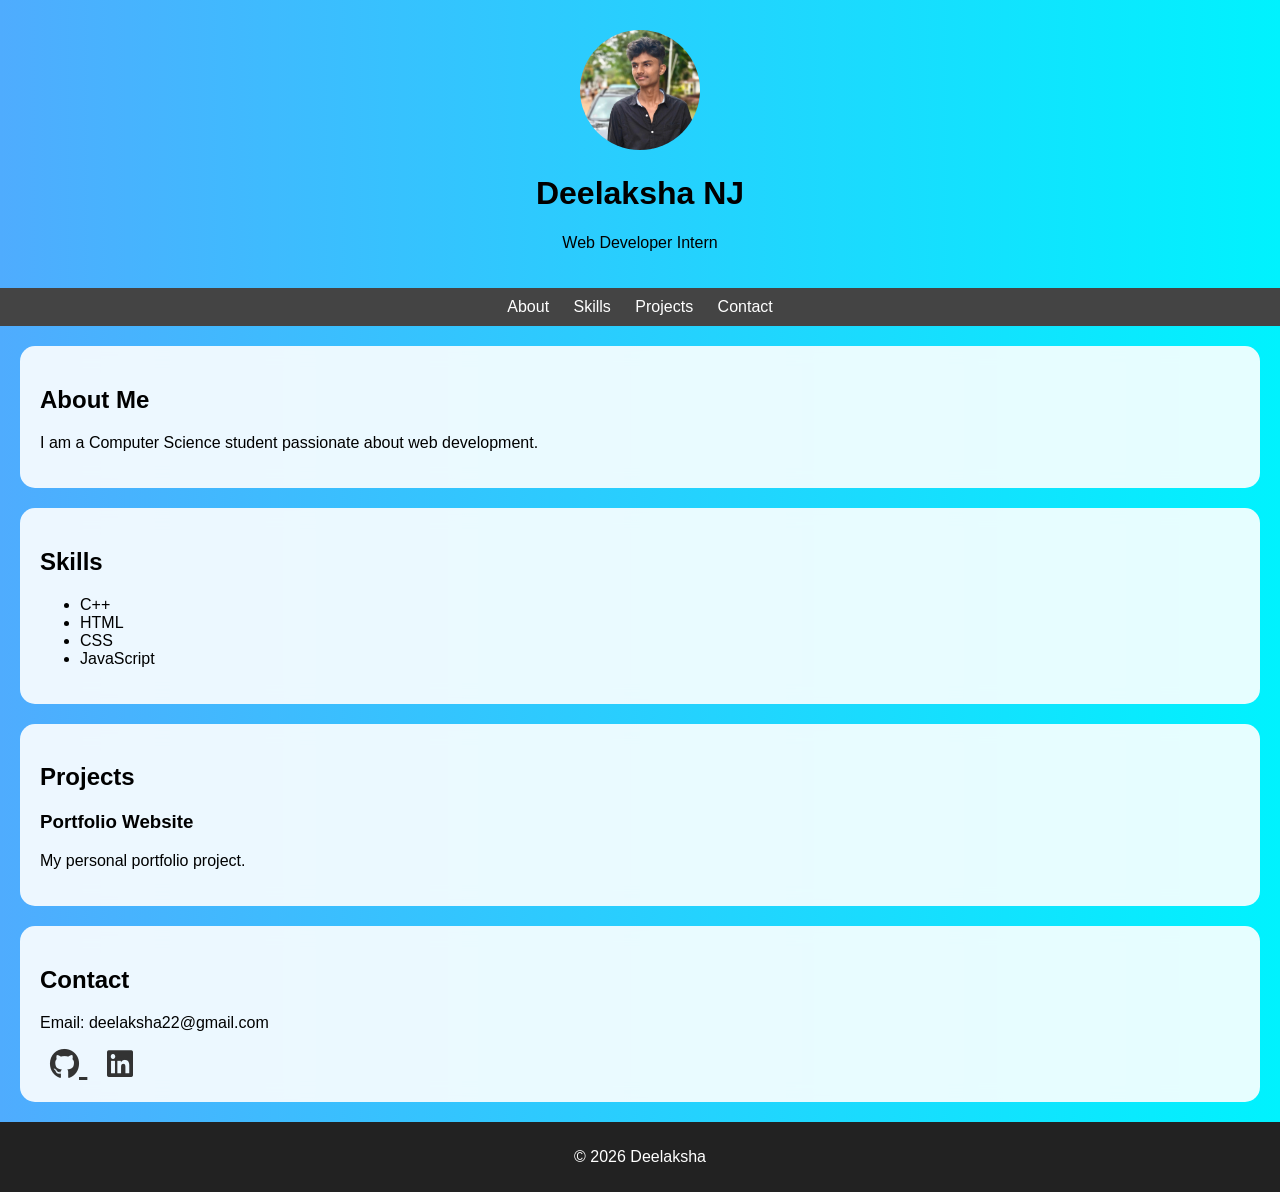
==== Task1-Portfolio/index.html @ 7de97e08 "Completed Task 1 Portfolio" ====
<!DOCTYPE html>
<html lang="en">
<head>
    <meta charset="UTF-8">
    <meta name="viewport" content="width=device-width, initial-scale=1.0">
    <title>My Portfolio</title>
    <link rel="stylesheet" href="style.css">
    <link rel="stylesheet" href="https://cdnjs.cloudflare.com/ajax/libs/font-awesome/6.5.0/css/all.min.css">
</head>
<body>

<header>
    <img src="photo.jpeg" width="120">
    <h1>Deelaksha NJ</h1>
    <p>Web Developer Intern</p>
</header>

<nav>
    <a href="#about">About</a>
    <a href="#skills">Skills</a>
    <a href="#projects">Projects</a>
    <a href="#contact">Contact</a>
</nav>

<section id="about">
    <h2>About Me</h2>
    <p>I am a Computer Science student passionate about web development.</p>
</section>

<section id="skills">
    <h2>Skills</h2>
    <ul>
        <li>C++</li>
        <li>HTML</li>
        <li>CSS</li>
        <li>JavaScript</li>
    </ul>
</section>

<section id="projects">
    <h2>Projects</h2>
    <div>
        <h3>Portfolio Website</h3>
        <p>My personal portfolio project.</p>
    </div>
</section>

<section id="contact">
    <h2>Contact</h2>
    <p>Email: deelaksha22@gmail.com</p>

    <div class="socials">
        <a href="https://github.com/Deelaksha22" target="_blank">
            <i class="fab fa-github"></i>
        </a>

        <a href="https://linkedin.com/in/Deelaksha-NJ" target="_blank">
            <i class="fab fa-linkedin"></i>
        </a>
    </div>
</section>
<footer>
    <p>© 2026 Deelaksha</p>
</footer>

</body>
</html>
---- Task1-Portfolio/style.css ----
body {
    margin: 0;
    font-family: Arial;
    background: linear-gradient(to right, #4facfe, #00f2fe);
}

header {
    color: rgb(1, 0, 0);
    text-align: center;
    padding: 20px;
}

@keyframes fadeIn {
    from {opacity: 0;}
    to {opacity: 1;}

}

nav {
    background: #444;
    text-align: center;
    padding: 10px;
}

nav a {
    color: white;
    margin: 10px;
    text-decoration: none;
}

nav a:hover {
    color: yellow;
}

section {
    background: rgba(255, 255, 255, 0.9);
    margin: 20px;
    padding: 20px;
    border-radius: 15px;
    backdrop-filter: blur(10px);
}

footer {
    text-align: center;
    background: #222;
    color: white;
    padding: 10px;
}
header img {
    border-radius: 50%;
    margin-top: 10px;
}
.socials a {
    font-size: 30px;
    margin: 10px;
    color: #333;
}

.socials a:hover {
    color: #0077b5;
}
section:hover {
    transform: scale(1.02);
    transition: 0.3s;
}
button {
    background: #0077b5;
    color: white;
    padding: 10px 20px;
    border: none;
    border-radius: 20px;
    cursor: pointer;
}

button:hover {
    background: black;
}
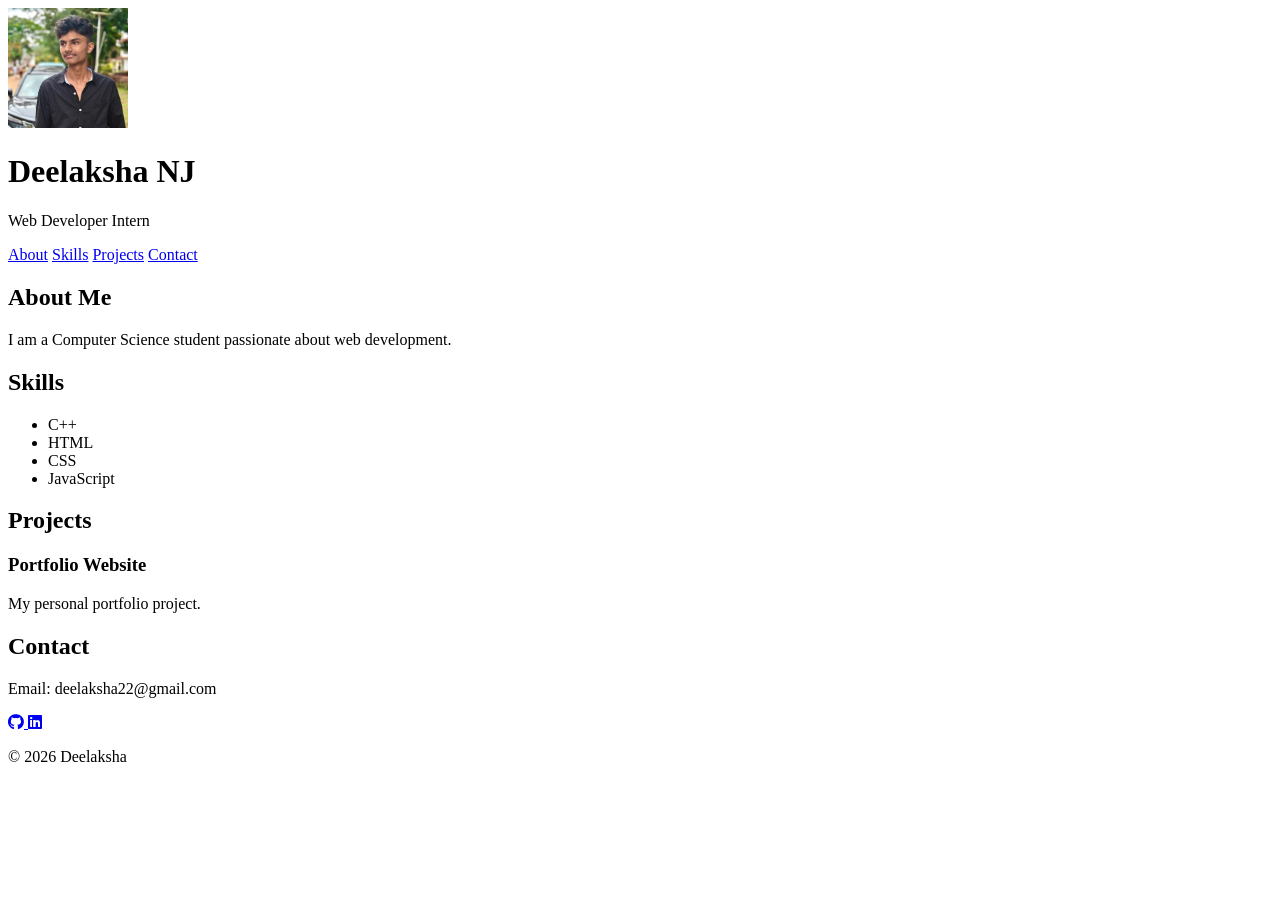
==== commit e3dd2537: "UPDATED" ====
--- a/Task1-Portfolio/index.html
+++ b/Task1-Portfolio/index.html
@@ -4,7 +4,7 @@
     <meta charset="UTF-8">
     <meta name="viewport" content="width=device-width, initial-scale=1.0">
     <title>My Portfolio</title>
-    <link rel="stylesheet" href="style.css">
+
     <link rel="stylesheet" href="https://cdnjs.cloudflare.com/ajax/libs/font-awesome/6.5.0/css/all.min.css">
 </head>
 <body>
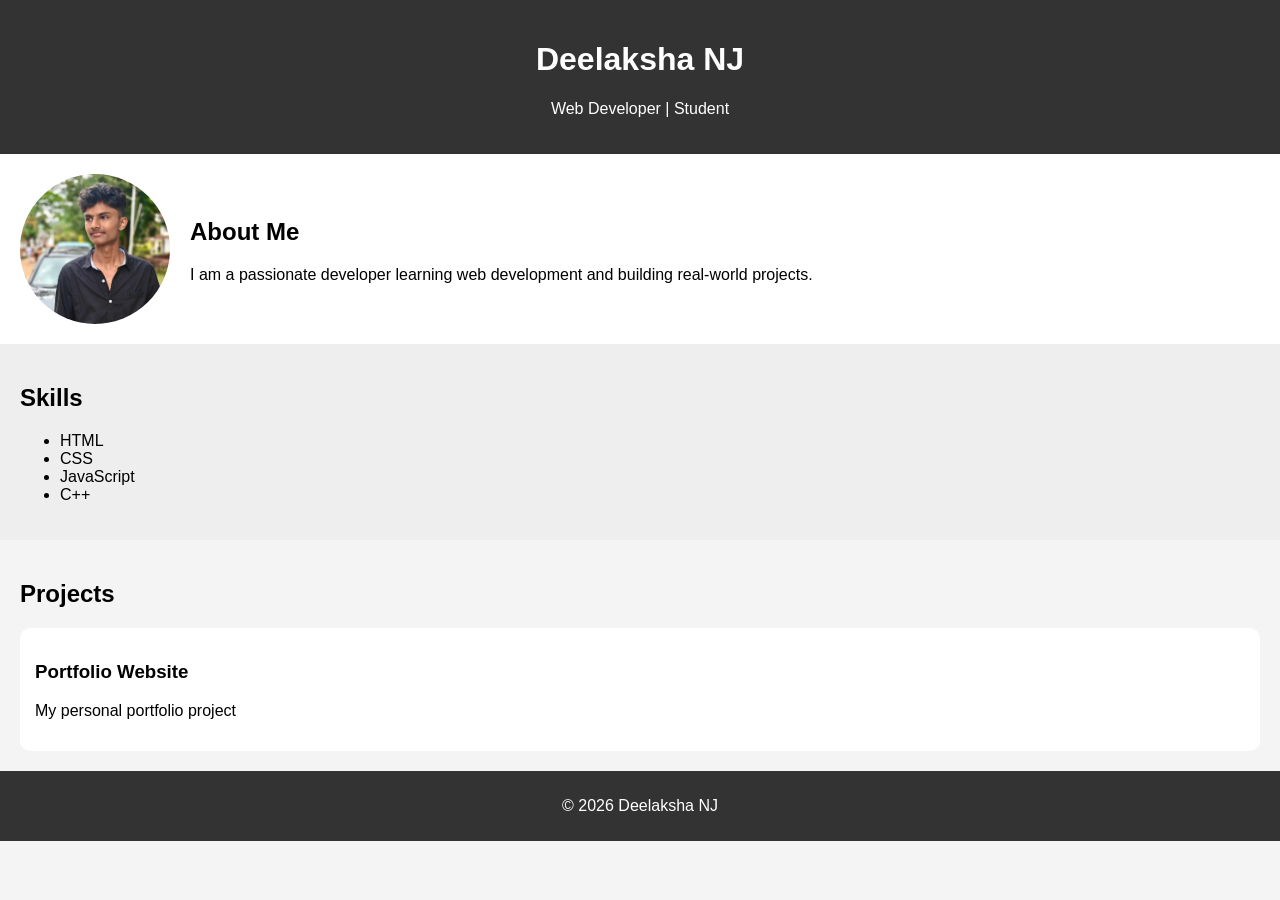
==== commit 020480c2: "Created once." ====
--- a/Task1-Portfolio/index.html
+++ b/Task1-Portfolio/index.html
@@ -5,62 +5,44 @@
     <meta name="viewport" content="width=device-width, initial-scale=1.0">
     <title>My Portfolio</title>
 
-    <link rel="stylesheet" href="https://cdnjs.cloudflare.com/ajax/libs/font-awesome/6.5.0/css/all.min.css">
+    <!-- Correct CSS Link -->
+    <link rel="stylesheet" href="style.css">
 </head>
 <body>
 
 <header>
-    <img src="photo.jpeg" width="120">
     <h1>Deelaksha NJ</h1>
-    <p>Web Developer Intern</p>
+    <p>Web Developer | Student</p>
 </header>
 
-<nav>
-    <a href="#about">About</a>
-    <a href="#skills">Skills</a>
-    <a href="#projects">Projects</a>
-    <a href="#contact">Contact</a>
-</nav>
-
-<section id="about">
-    <h2>About Me</h2>
-    <p>I am a Computer Science student passionate about web development.</p>
+<section class="about">
+    <img src="photo.jpeg" alt="Profile Photo">
+    <div>
+        <h2>About Me</h2>
+        <p>I am a passionate developer learning web development and building real-world projects.</p>
+    </div>
 </section>
 
-<section id="skills">
+<section class="skills">
     <h2>Skills</h2>
     <ul>
-        <li>C++</li>
         <li>HTML</li>
         <li>CSS</li>
         <li>JavaScript</li>
+        <li>C++</li>
     </ul>
 </section>
 
-<section id="projects">
+<section class="projects">
     <h2>Projects</h2>
-    <div>
+    <div class="card">
         <h3>Portfolio Website</h3>
-        <p>My personal portfolio project.</p>
+        <p>My personal portfolio project</p>
     </div>
 </section>
 
-<section id="contact">
-    <h2>Contact</h2>
-    <p>Email: deelaksha22@gmail.com</p>
-
-    <div class="socials">
-        <a href="https://github.com/Deelaksha22" target="_blank">
-            <i class="fab fa-github"></i>
-        </a>
-
-        <a href="https://linkedin.com/in/Deelaksha-NJ" target="_blank">
-            <i class="fab fa-linkedin"></i>
-        </a>
-    </div>
-</section>
 <footer>
-    <p>© 2026 Deelaksha</p>
+    <p>© 2026 Deelaksha NJ</p>
 </footer>
 
 </body>
--- a/Task1-Portfolio/style.css
+++ b/Task1-Portfolio/style.css
@@ -0,0 +1,53 @@
+body {
+    font-family: Arial, sans-serif;
+    margin: 0;
+    background: #f4f4f4;
+}
+
+/* Header */
+header {
+    background: #333;
+    color: white;
+    text-align: center;
+    padding: 20px;
+}
+
+/* About Section */
+.about {
+    display: flex;
+    align-items: center;
+    padding: 20px;
+    background: white;
+}
+
+.about img {
+    width: 150px;
+    border-radius: 50%;
+    margin-right: 20px;
+}
+
+/* Skills */
+.skills {
+    padding: 20px;
+    background: #eee;
+}
+
+/* Projects */
+.projects {
+    padding: 20px;
+}
+
+.card {
+    background: white;
+    padding: 15px;
+    margin-top: 10px;
+    border-radius: 10px;
+}
+
+/* Footer */
+footer {
+    text-align: center;
+    background: #333;
+    color: white;
+    padding: 10px;
+}
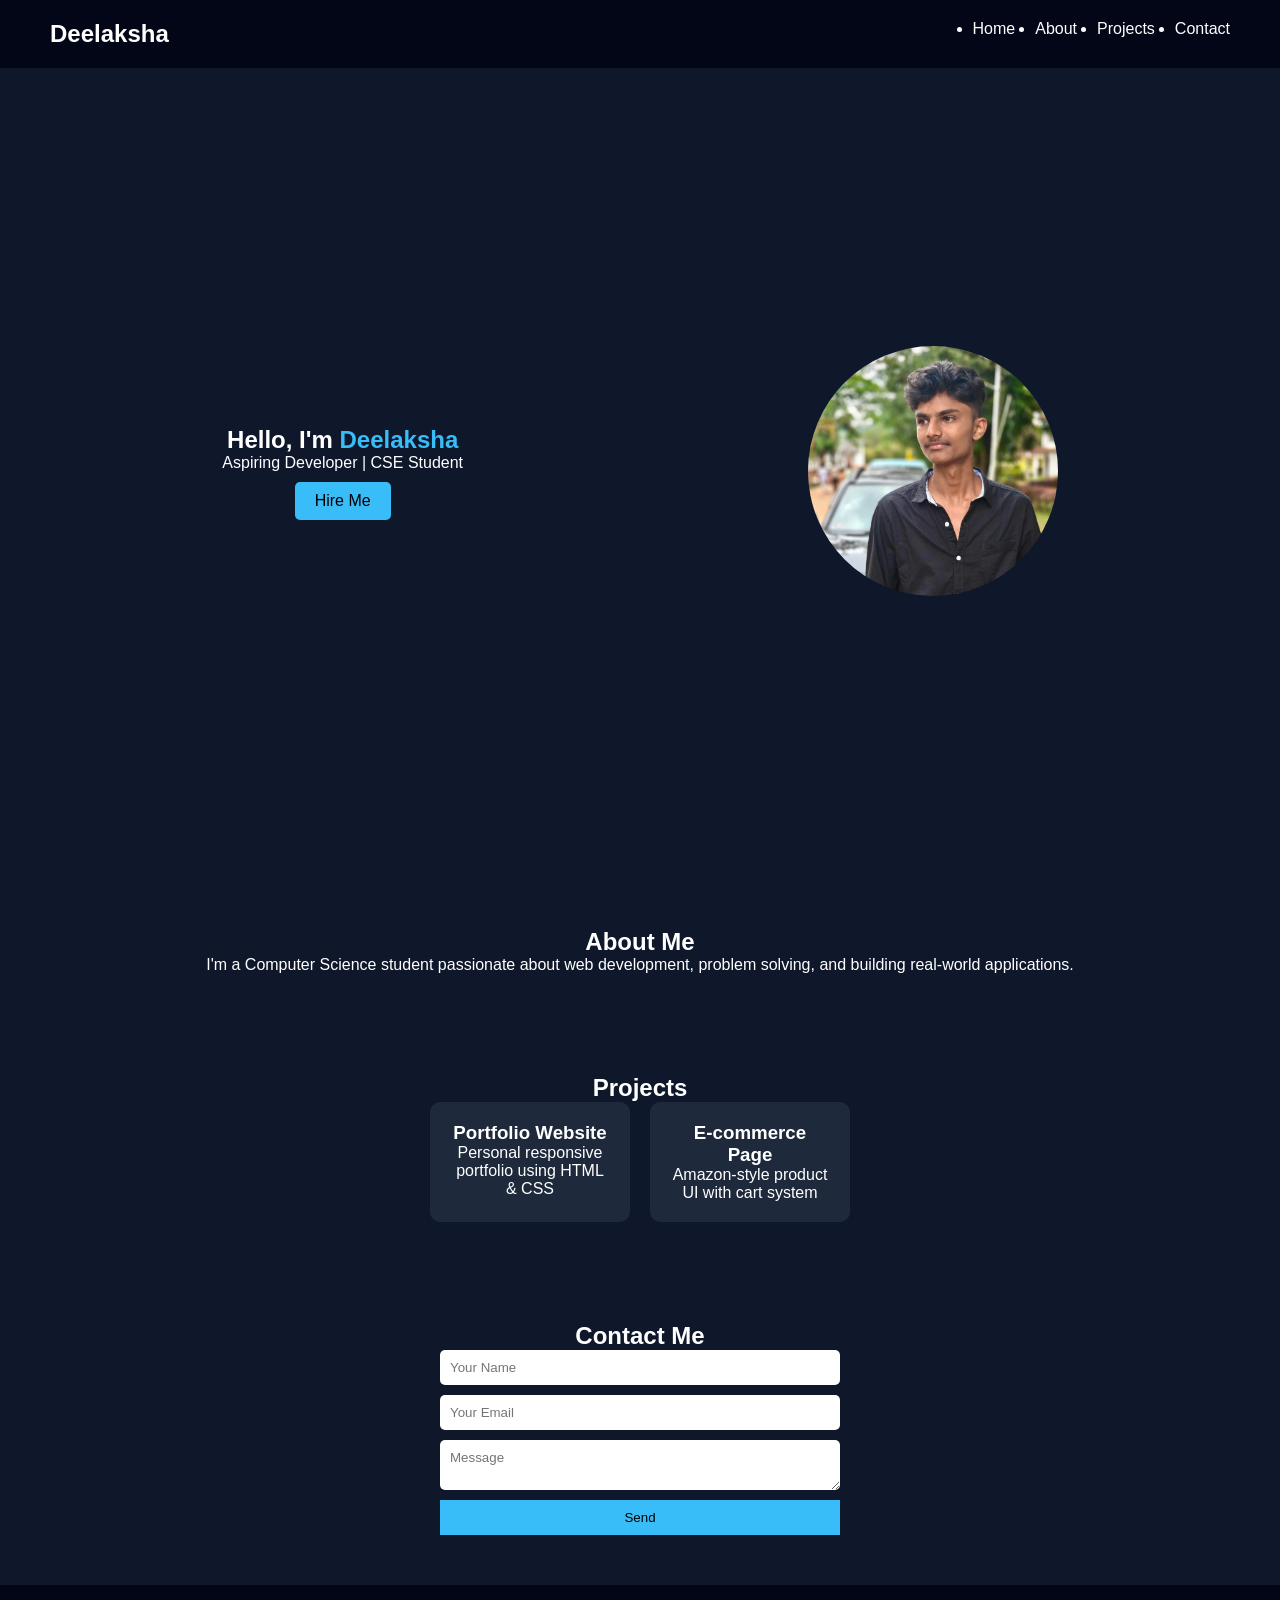
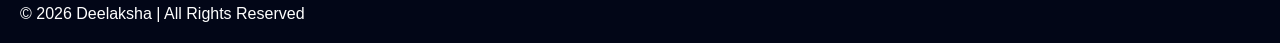
==== commit 600793b5: "Updated Task 1 and Task 3 navbar design" ====
--- a/Task1-Portfolio/index.html
+++ b/Task1-Portfolio/index.html
@@ -1,48 +1,78 @@
 <!DOCTYPE html>
 <html lang="en">
 <head>
-    <meta charset="UTF-8">
-    <meta name="viewport" content="width=device-width, initial-scale=1.0">
-    <title>My Portfolio</title>
-
-    <!-- Correct CSS Link -->
-    <link rel="stylesheet" href="style.css">
+  <meta charset="UTF-8">
+  <meta name="viewport" content="width=device-width, initial-scale=1.0">
+  <title>Deelaksha | Portfolio</title>
+  <link rel="stylesheet" href="style.css">
 </head>
 <body>
 
+<!-- Navbar -->
 <header>
-    <h1>Deelaksha NJ</h1>
-    <p>Web Developer | Student</p>
+  <nav class="navbar">
+    <h2 class="logo">Deelaksha</h2>
+    <ul class="nav-links">
+      <li><a href="#home">Home</a></li>
+      <li><a href="#about">About</a></li>
+      <li><a href="#projects">Projects</a></li>
+      <li><a href="#contact">Contact</a></li>
+    </ul>
+  </nav>
 </header>
 
-<section class="about">
-    <img src="photo.jpeg" alt="Profile Photo">
-    <div>
-        <h2>About Me</h2>
-        <p>I am a passionate developer learning web development and building real-world projects.</p>
-    </div>
+<!-- Hero Section -->
+<section id="home" class="hero">
+  <div class="hero-text">
+    <h1>Hello, I'm <span>Deelaksha</span></h1>
+    <p>Aspiring Developer | CSE Student</p>
+    <a href="#contact" class="btn">Hire Me</a>
+  </div>
+  <div class="hero-img">
+    <img src="photo.jpeg" alt="Profile">
+  </div>
 </section>
 
-<section class="skills">
-    <h2>Skills</h2>
-    <ul>
-        <li>HTML</li>
-        <li>CSS</li>
-        <li>JavaScript</li>
-        <li>C++</li>
-    </ul>
+<!-- About -->
+<section id="about">
+  <h2>About Me</h2>
+  <p>
+    I'm a Computer Science student passionate about web development,
+    problem solving, and building real-world applications.
+  </p>
 </section>
 
-<section class="projects">
-    <h2>Projects</h2>
+<!-- Projects -->
+<section id="projects">
+  <h2>Projects</h2>
+  <div class="project-container">
+    
     <div class="card">
-        <h3>Portfolio Website</h3>
-        <p>My personal portfolio project</p>
+      <h3>Portfolio Website</h3>
+      <p>Personal responsive portfolio using HTML & CSS</p>
     </div>
+
+    <div class="card">
+      <h3>E-commerce Page</h3>
+      <p>Amazon-style product UI with cart system</p>
+    </div>
+
+  </div>
+</section>
+
+<!-- Contact -->
+<section id="contact">
+  <h2>Contact Me</h2>
+  <form>
+    <input type="text" placeholder="Your Name" required>
+    <input type="email" placeholder="Your Email" required>
+    <textarea placeholder="Message"></textarea>
+    <button type="submit">Send</button>
+  </form>
 </section>
 
 <footer>
-    <p>© 2026 Deelaksha NJ</p>
+  <p>© 2026 Deelaksha | All Rights Reserved</p>
 </footer>
 
 </body>
--- a/Task1-Portfolio/style.css
+++ b/Task1-Portfolio/style.css
@@ -1,53 +1,115 @@
-body {
-    font-family: Arial, sans-serif;
-    margin: 0;
-    background: #f4f4f4;
+* {
+  margin: 0;
+  padding: 0;
+  box-sizing: border-box;
+  font-family: 'Poppins', sans-serif;
 }
 
-/* Header */
-header {
-    background: #333;
-    color: white;
-    text-align: center;
-    padding: 20px;
+body {
+  background: #0f172a;
+  color: #fff;
 }
 
-/* About Section */
-.about {
-    display: flex;
-    align-items: center;
-    padding: 20px;
-    background: white;
+/* Navbar */
+.navbar {
+  display: flex;
+  justify-content: space-between;
+  padding: 20px 50px;
+  background: #020617;
 }
 
-.about img {
-    width: 150px;
-    border-radius: 50%;
-    margin-right: 20px;
+.nav-links {
+  display: flex;
+  gap: 20px;
 }
 
-/* Skills */
-.skills {
-    padding: 20px;
-    background: #eee;
+.nav-links a {
+  color: white;
+  text-decoration: none;
+  transition: 0.3s;
+}
+
+.nav-links a:hover {
+  color: #38bdf8;
+}
+
+/* Hero */
+.hero {
+  display: flex;
+  justify-content: space-around;
+  align-items: center;
+  height: 90vh;
+}
+
+.hero-text h1 span {
+  color: #38bdf8;
+}
+
+.btn {
+  padding: 10px 20px;
+  background: #38bdf8;
+  border: none;
+  border-radius: 5px;
+  color: black;
+  text-decoration: none;
+  margin-top: 10px;
+  display: inline-block;
+}
+
+.hero-img img {
+  width: 250px;
+  border-radius: 50%;
+}
+
+/* Sections */
+section {
+  padding: 50px;
+  text-align: center;
 }
 
 /* Projects */
-.projects {
-    padding: 20px;
+.project-container {
+  display: flex;
+  justify-content: center;
+  gap: 20px;
 }
 
 .card {
-    background: white;
-    padding: 15px;
-    margin-top: 10px;
-    border-radius: 10px;
+  background: #1e293b;
+  padding: 20px;
+  border-radius: 10px;
+  width: 200px;
+  transition: 0.3s;
+}
+
+.card:hover {
+  transform: scale(1.05);
+}
+
+/* Contact */
+form {
+  display: flex;
+  flex-direction: column;
+  gap: 10px;
+  max-width: 400px;
+  margin: auto;
+}
+
+input, textarea {
+  padding: 10px;
+  border: none;
+  border-radius: 5px;
+}
+
+button {
+  background: #38bdf8;
+  border: none;
+  padding: 10px;
+  cursor: pointer;
 }
 
 /* Footer */
 footer {
-    text-align: center;
-    background: #333;
-    color: white;
-    padding: 10px;
+  padding: 20px;
+  background: #020617;
 }
